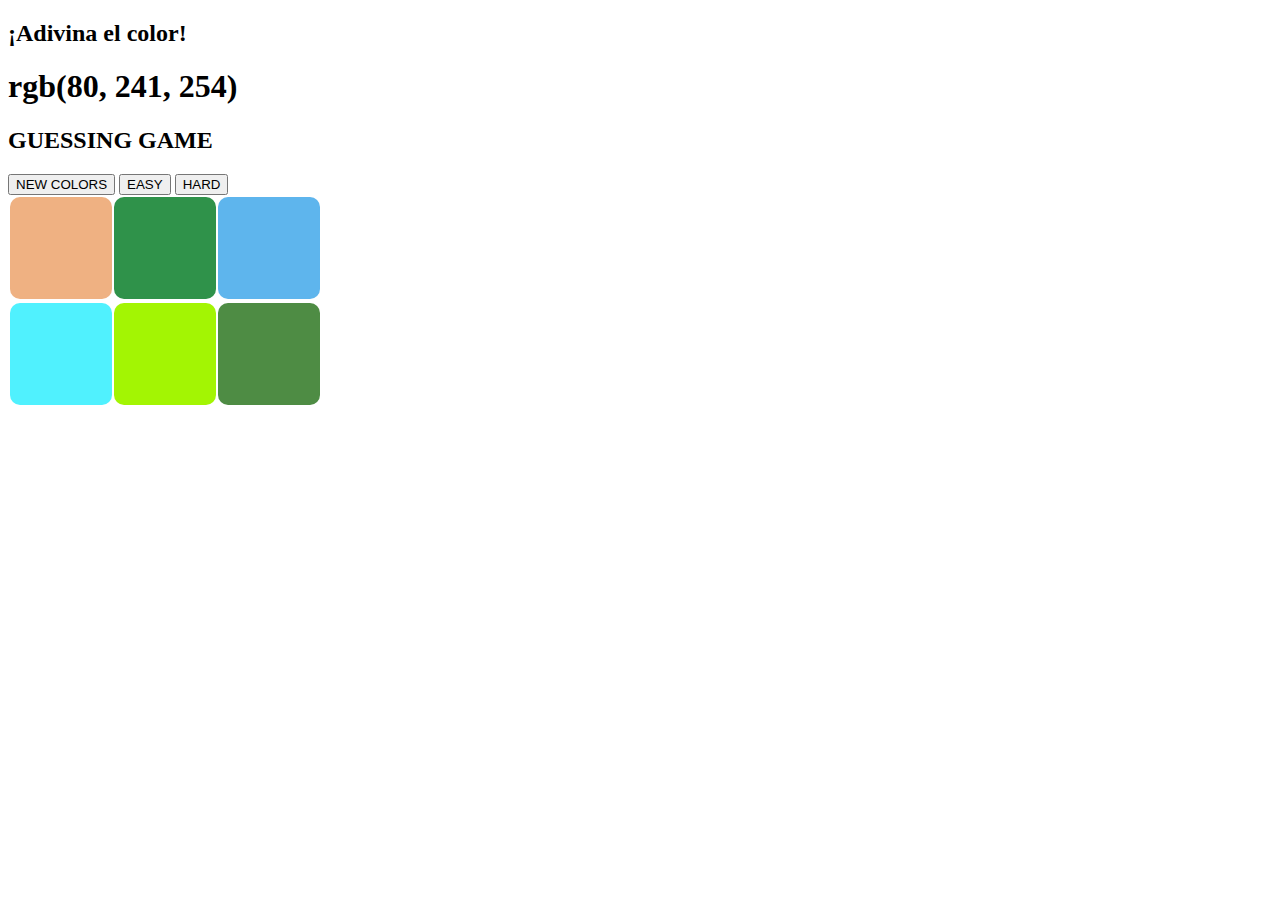
==== AdivinaElColor/index.html @ cbd72c4d "GuessGame" ====
<!DOCTYPE html>
<html lang="en">
<head>
    <meta charset="UTF-8">
    <meta name="viewport" content="width=device-width, initial-scale=1.0">
    <title>Document</title>
    <link rel="stylesheet" href="css/styles.css">
</head>
<body>
    <h2>¡Adivina el color!</h2>
    <h1 id="rgb"></h1>
    <h2>GUESSING GAME</h2>
    <nav>
        <button id="newcolors">NEW COLORS</button>
        <button id="easy">EASY</button>
        <button id="hard">HARD</button>
    </nav>
    <div>
        <table>
            <td id="casilla1" class="colores"></td>
            <td id="casilla2" class="colores"></td>
            <td id="casilla3" class="colores"></td>
            <tr></tr>
            <td id="casilla4" class="colores"></td>
            <td id="casilla5" class="colores"></td>
            <td id="casilla6" class="colores"></td>
        </table>
    </div>
    <script src="index.js"></script>
</body>
</html>
---- AdivinaElColor/css/styles.css ----
div table td {
    height: 100px;
    width: 100px;
    border-radius: 10px;
    background-color: grey;
}
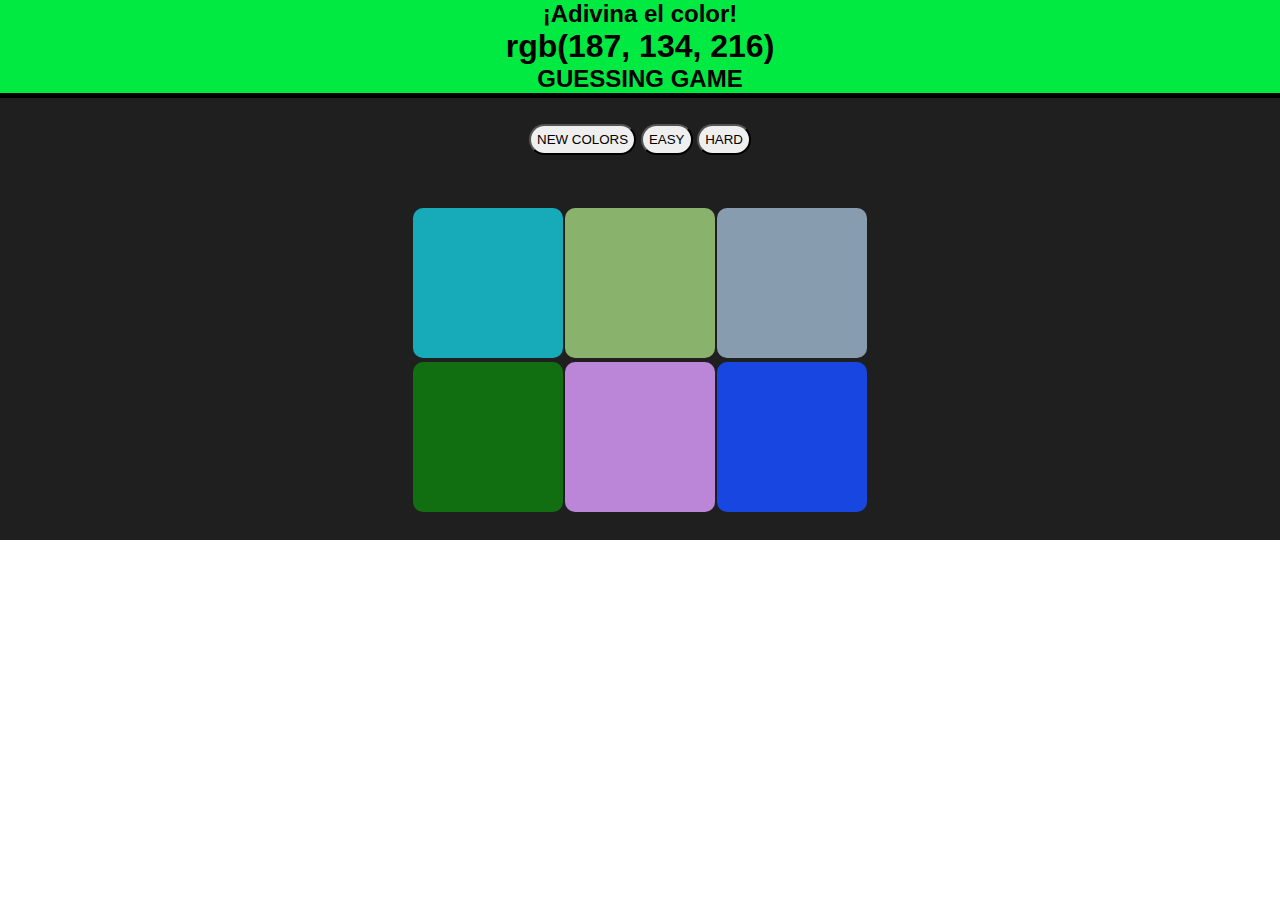
==== commit 291ff33c: "Update Juego terminado e inicio css" ====
--- a/AdivinaElColor/index.html
+++ b/AdivinaElColor/index.html
@@ -7,9 +7,12 @@
     <link rel="stylesheet" href="css/styles.css">
 </head>
 <body>
-    <h2>¡Adivina el color!</h2>
-    <h1 id="rgb"></h1>
-    <h2>GUESSING GAME</h2>
+    <header>
+        <h2>¡Adivina el color!</h2>
+        <h1 id="rgb"></h1>
+        <h2>GUESSING GAME</h2>
+    </header>
+<main>
     <nav>
         <button id="newcolors">NEW COLORS</button>
         <button id="easy">EASY</button>
@@ -26,6 +29,8 @@
             <td id="casilla6" class="colores"></td>
         </table>
     </div>
+</main>
+    <div id="finjuego"></div>
     <script src="index.js"></script>
 </body>
 </html>--- a/AdivinaElColor/css/styles.css
+++ b/AdivinaElColor/css/styles.css
@@ -1,6 +1,37 @@
+*{
+    margin: 0;
+    padding: 0;
+    font-family: 'Franklin Gothic Medium', 'Arial Narrow', Arial, sans-serif;
+}
+header {
+    width: 100%;
+    background-color: rgb(0, 234, 66);
+    text-align: center;
+    border-bottom: 5px black solid;
+}
+div table {
+    display: flex;
+    justify-content: center;
+    padding: 2%;
+}
 div table td {
-    height: 100px;
-    width: 100px;
+    height: 150px;
+    width: 150px;
     border-radius: 10px;
     background-color: grey;
+}
+nav {
+    padding: 2%;
+    text-align: center;
+
+}
+nav button{
+    padding: 0.5%;
+    border-radius: 50px ;
+}
+
+
+
+main {
+    background-color: rgb(31, 31, 31);
 }